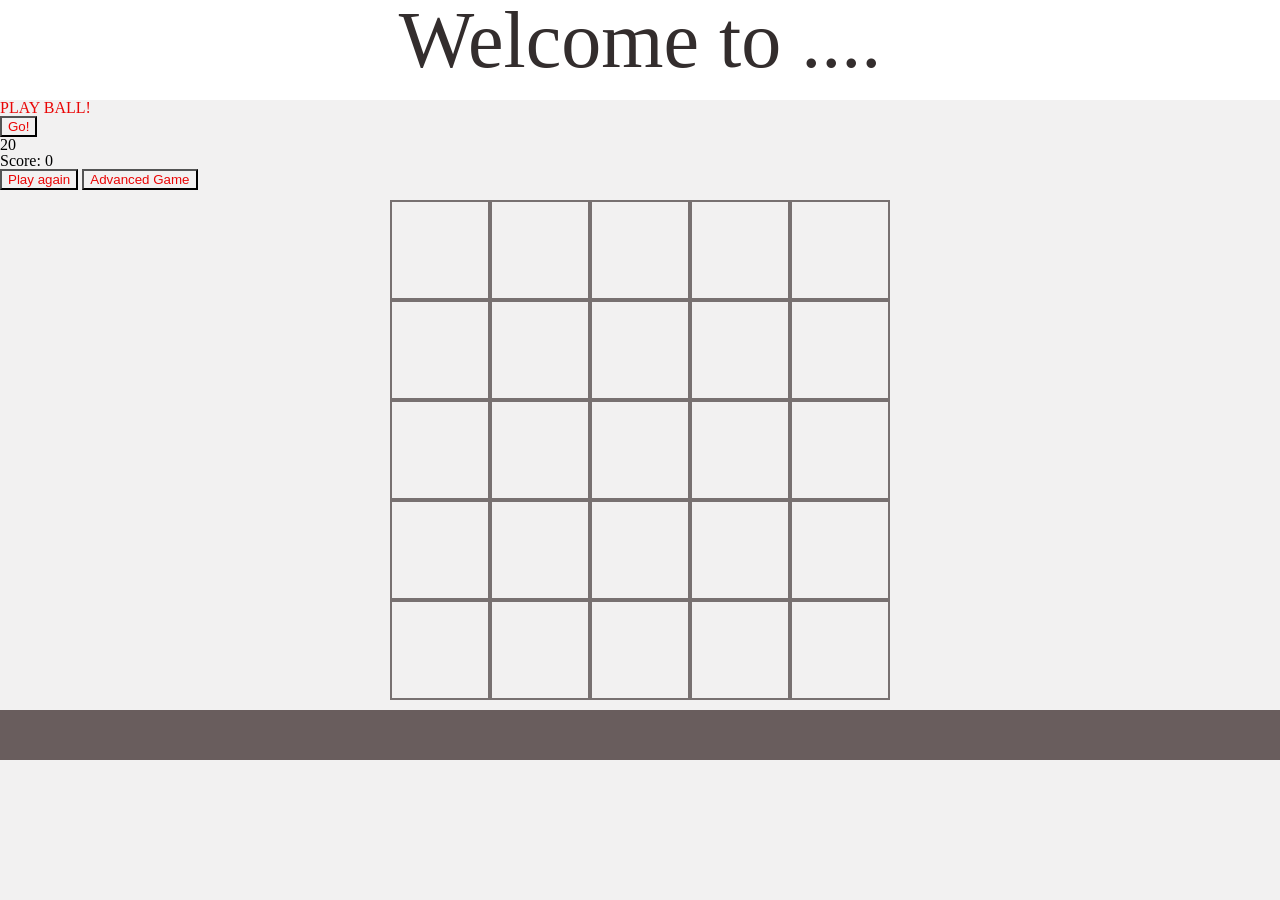
==== index.html @ 1a5c7fe9 "start levels" ====
<!DOCTYPE html>
<html>
<head>
  <meta charset="utf-8">
  <title>WDI Project 1</title>
  <link rel="stylesheet" href="reset.css">
  <link rel="stylesheet" href="css/style.css">
  <script src="https://cdnjs.cloudflare.com/ajax/libs/jquery/3.1.1/jquery.min.js" charset="utf-8"></script>
  <script src="js/app.js" charset="utf-8"></script>
</head>
<body>
  <header>Welcome to ....</header>
  <h2 class="message">PLAY BALL!</h2>
  <button class="go">Go!</button>

  <div class="timer">20</div>
  <div class="scoreboard">
    Score: <span class="score">0</span>
  </div>
  <button class="replay">Play again</button>
  <button class="advanced">Advanced Game</button>
  <ul>
    <li class="A"></li>
    <li class="2"></li>
    <li class="3"></li>
    <li class="4"></li>
    <li class="5"></li>
    <li class="6"></li>
    <li class="7"></li>
    <li class="8"></li>
    <li class="9"></li>
    <li class="10"></li>
    <li class="11"></li>
    <li class="12"></li>
    <li class="13"></li>
    <li class="14"></li>
    <li class="15"></li>
    <li class="16"></li>
    <li class="17"></li>
    <li class="18"></li>
    <li class="19"></li>
    <li class="20"></li>
    <li class="21"></li>
    <li class="22"></li>
    <li class="23"></li>
    <li class="24"></li>
    <li class="25"></li>

  </ul>

  <footer></footer>
</body>
</html>
---- css/style.css ----
* {
  box-sizing: border-box;
}

body {
  background: #F2F1F1;
}

header {
  height: 100px;
  background-color: white;
  text-align: center;
  color: #332D2D;
  font-size: 80px;
  border-color: #695D5D;
  border-width: medium;
}

h2 {
  color: #E90505;
}
ul {
  margin: 10px auto;
  width: 500px;
  height: 500px;
  background: #787171;
}

li {
  width: 96px;
  margin: 2px;
  height: 96px;
  line-height: 96px;
  background: #F2F1F1;
  color: #695D5D;
  text-align: center;
  float: left;
  font-size: 80px;
}

.mole {
  background-color: #E90505;
}

button {
  margin: 0 auto;
  color: #E90505;
  background-color: #F2F1F1;
}

footer {
  height: 50px;
  background-color: #695D5D;
  clear: both;
}
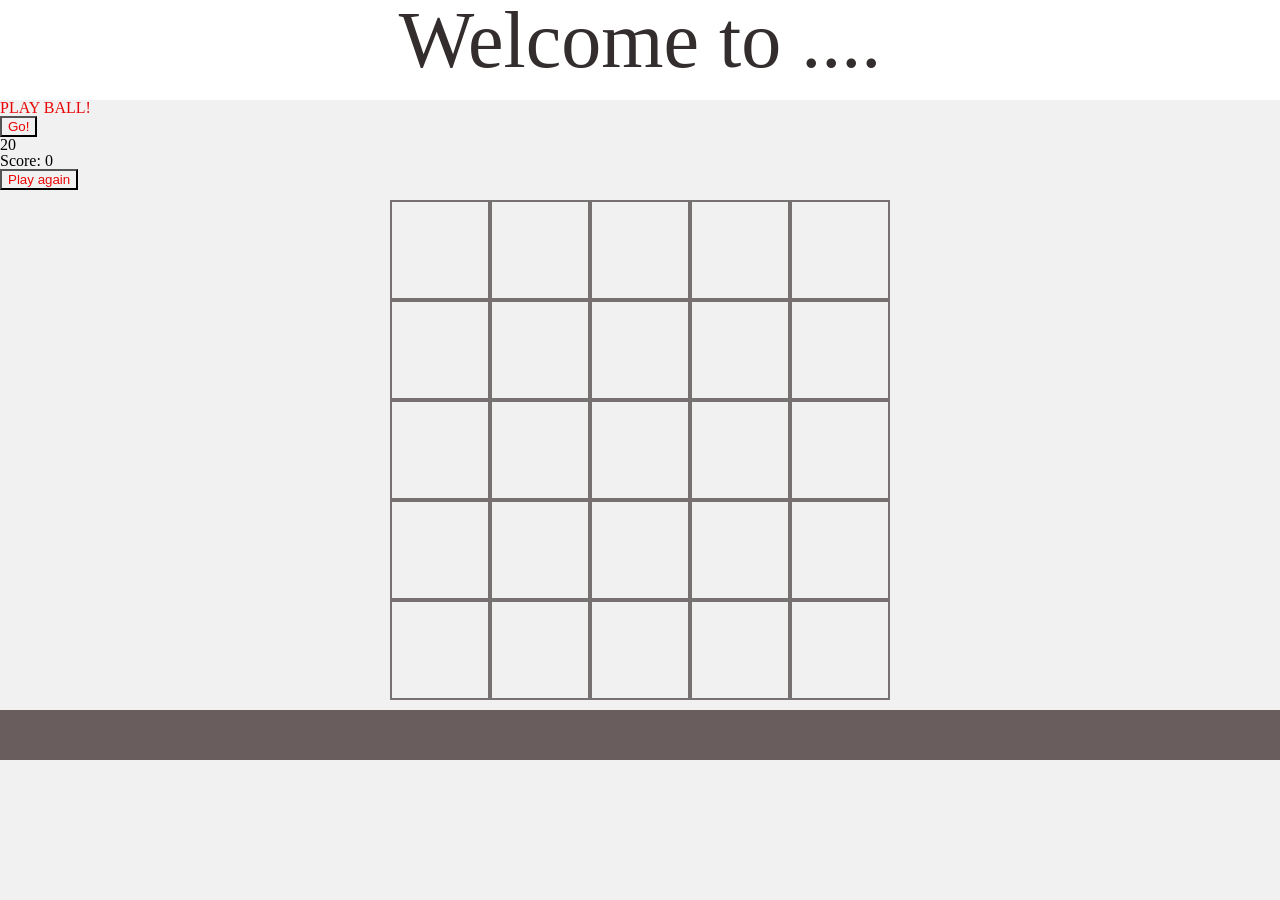
==== commit 2111eb5f: "base image" ====
--- a/index.html
+++ b/index.html
@@ -18,7 +18,7 @@
     Score: <span class="score">0</span>
   </div>
   <button class="replay">Play again</button>
-  <button class="advanced">Advanced Game</button>
+  <!-- <button class="advanced">Advanced Game</button> -->
   <ul>
     <li class="A"></li>
     <li class="2"></li>
@@ -45,9 +45,7 @@
     <li class="23"></li>
     <li class="24"></li>
     <li class="25"></li>
-
   </ul>
-
   <footer></footer>
 </body>
 </html>
--- a/css/style.css
+++ b/css/style.css
@@ -24,6 +24,7 @@
   width: 500px;
   height: 500px;
   background: #787171;
+  cursor: url('../images/bat.jpg'),crosshair;
 }
 
 li {
@@ -39,14 +40,24 @@
 }
 
 .mole {
-  background-color: #E90505;
+  /*background-color: #E90505;*/
+  background-image:url('../images/03_Baseball-256.png');
+  background-repeat: none;
+  background-size: contain;
 }
+
+
 
 button {
   margin: 0 auto;
   color: #E90505;
   background-color: #F2F1F1;
+  cursor: pointer;
 }
+
+/*.go {
+  cursor: pointer;
+}*/
 
 footer {
   height: 50px;
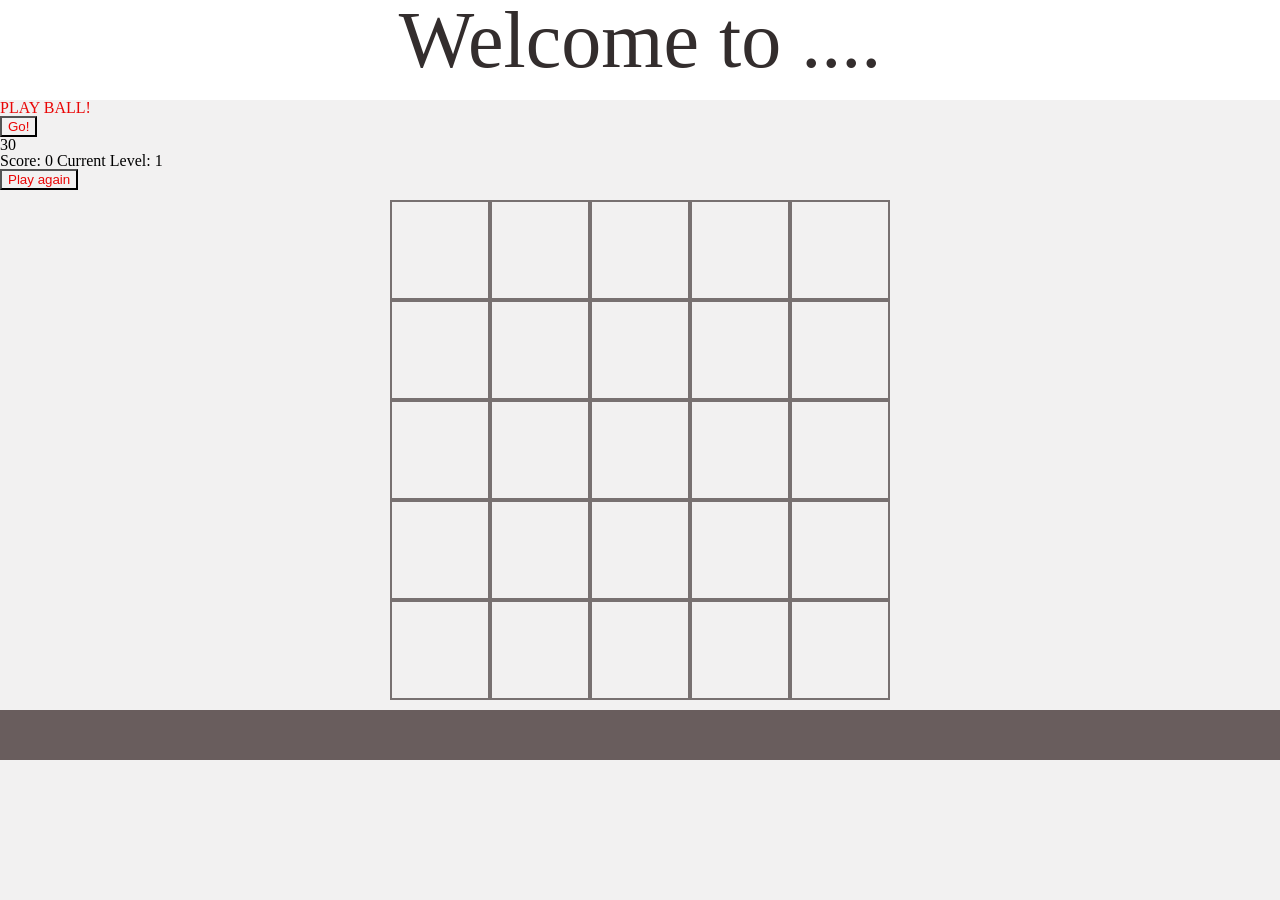
==== commit 6936e77c: "level up function" ====
--- a/index.html
+++ b/index.html
@@ -13,12 +13,12 @@
   <h2 class="message">PLAY BALL!</h2>
   <button class="go">Go!</button>
 
-  <div class="timer">20</div>
+  <div class="timer">30</div>
   <div class="scoreboard">
     Score: <span class="score">0</span>
+    Current Level: <span class="currentLevel">1</span>
   </div>
   <button class="replay">Play again</button>
-  <!-- <button class="advanced">Advanced Game</button> -->
   <ul>
     <li class="A"></li>
     <li class="2"></li>
--- a/css/style.css
+++ b/css/style.css
@@ -24,7 +24,7 @@
   width: 500px;
   height: 500px;
   background: #787171;
-  cursor: url('../images/bat.jpg'),crosshair;
+  cursor: url('../images/testbat2.png'), crosshair;
 }
 
 li {
@@ -41,7 +41,7 @@
 
 .mole {
   /*background-color: #E90505;*/
-  background-image:url('../images/03_Baseball-256.png');
+  background-image:url('../images/ball2.png');
   background-repeat: none;
   background-size: contain;
 }
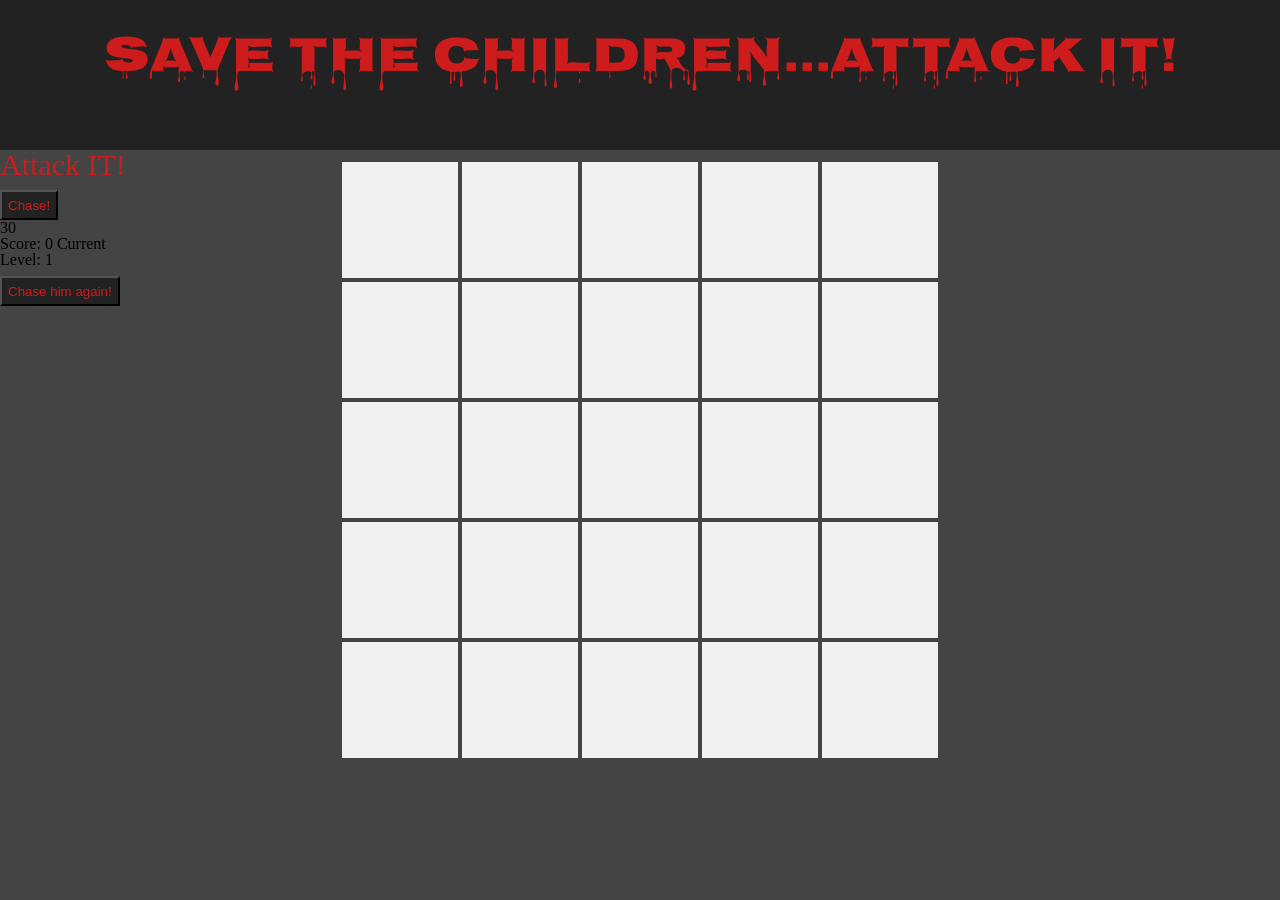
==== commit d76ac632: "layout start" ====
--- a/index.html
+++ b/index.html
@@ -5,47 +5,55 @@
   <title>WDI Project 1</title>
   <link rel="stylesheet" href="reset.css">
   <link rel="stylesheet" href="css/style.css">
+  <link href="https://fonts.googleapis.com/css?family=Nosifer" rel="stylesheet">
   <script src="https://cdnjs.cloudflare.com/ajax/libs/jquery/3.1.1/jquery.min.js" charset="utf-8"></script>
   <script src="js/app.js" charset="utf-8"></script>
 </head>
 <body>
-  <header>Welcome to ....</header>
-  <h2 class="message">PLAY BALL!</h2>
-  <button class="go">Go!</button>
+  <header>Save the children...attack IT!</header>
+  <aside>
+    <h2 class="message">Attack IT!</h2>
+    <button class="go">Chase!</button>
+    <div class="timer">30</div>
+    <div class="scoreboard">
+      Score: <span class="score">0</span>
+      Current Level: <span class="currentLevel">1</span>
+    </div>
+    <button class="replay">Chase him again!</button>
+  </aside>
+  <main>
+    <div class="grid">
+    <ul>
+      <li class="A"></li>
+      <li class="2"></li>
+      <li class="3"></li>
+      <li class="4"></li>
+      <li class="5"></li>
+      <li class="6"></li>
+      <li class="7"></li>
+      <li class="8"></li>
+      <li class="9"></li>
+      <li class="10"></li>
+      <li class="11"></li>
+      <li class="12"></li>
+      <li class="13"></li>
+      <li class="14"></li>
+      <li class="15"></li>
+      <li class="16"></li>
+      <li class="17"></li>
+      <li class="18"></li>
+      <li class="19"></li>
+      <li class="20"></li>
+      <li class="21"></li>
+      <li class="22"></li>
+      <li class="23"></li>
+      <li class="24"></li>
+      <li class="25"></li>
+    </ul>
+</div>
+  </main>
 
-  <div class="timer">30</div>
-  <div class="scoreboard">
-    Score: <span class="score">0</span>
-    Current Level: <span class="currentLevel">1</span>
-  </div>
-  <button class="replay">Play again</button>
-  <ul>
-    <li class="A"></li>
-    <li class="2"></li>
-    <li class="3"></li>
-    <li class="4"></li>
-    <li class="5"></li>
-    <li class="6"></li>
-    <li class="7"></li>
-    <li class="8"></li>
-    <li class="9"></li>
-    <li class="10"></li>
-    <li class="11"></li>
-    <li class="12"></li>
-    <li class="13"></li>
-    <li class="14"></li>
-    <li class="15"></li>
-    <li class="16"></li>
-    <li class="17"></li>
-    <li class="18"></li>
-    <li class="19"></li>
-    <li class="20"></li>
-    <li class="21"></li>
-    <li class="22"></li>
-    <li class="23"></li>
-    <li class="24"></li>
-    <li class="25"></li>
-  </ul>
+  <div class="blank"></div>
   <footer></footer>
 </body>
 </html>
--- a/css/style.css
+++ b/css/style.css
@@ -3,64 +3,97 @@
 }
 
 body {
-  background: #F2F1F1;
+  background: #444;
+}
+
+aside {
+  float: left;
+  width: 150px;
 }
 
 header {
-  height: 100px;
-  background-color: white;
+  height: 150px;
+  background-color: #222;
   text-align: center;
-  color: #332D2D;
-  font-size: 80px;
+  color: #CE1C1C;
+  font-size: 50px;
   border-color: #695D5D;
   border-width: medium;
+  font-family: 'Nosifer', cursive;
+  padding-top: 35px;
 }
 
 h2 {
-  color: #E90505;
+  color: #CE1C1C;
+  font-size: 30px;
+  width: 100%;
 }
 ul {
   margin: 10px auto;
-  width: 500px;
-  height: 500px;
-  background: #787171;
-  cursor: url('../images/testbat2.png'), crosshair;
+  width: 600px;
+  height: 600px;
+  background: #444;
+  cursor: url('images/axe.jpg'), crosshair;
 }
 
 li {
-  width: 96px;
+  width: 116px;
   margin: 2px;
-  height: 96px;
-  line-height: 96px;
+  height: 116px;
+  line-height: 116px;
   background: #F2F1F1;
   color: #695D5D;
   text-align: center;
   float: left;
-  font-size: 80px;
+  font-size: 130px;
 }
 
 .mole {
-  /*background-color: #E90505;*/
-  background-image:url('../images/ball2.png');
-  background-repeat: none;
-  background-size: contain;
+  background-image:url('../images/pennywise2.gif');
+  background-repeat: no-repeat;
+  background-size: cover;
+  background-position: center;
 }
 
-
+/*.grid {
+  cursor:url(https://postimg.org/image/6z72fvx43/), auto;
+}*/
 
 button {
   margin: 0 auto;
-  color: #E90505;
-  background-color: #F2F1F1;
+  color: #CE1C1C;
+  background-color: #222;
   cursor: pointer;
+  height: 30px;
 }
 
-/*.go {
-  cursor: pointer;
-}*/
+.scoreboard {
+  height: 40px;
+
+}
+.message {
+  height: 40px;
+}
 
 footer {
-  height: 50px;
-  background-color: #695D5D;
-  clear: both;
+  height: 10px;
+  background-color: #222;
+  /*clear: both;*/
+  bottom: 0;
+  position: absolute;
 }
+/*RESPONSIVE DESIGN IF TIME*/
+/*@media only screen and (max-width: 960px) {
+  main .column {
+    width: 50%;
+  }
+  main .column:last-child {
+    width: 100%;
+  }
+}
+
+@media only screen and (max-width: 640px){
+  main .column {
+    width: 100%;
+  }
+}*/
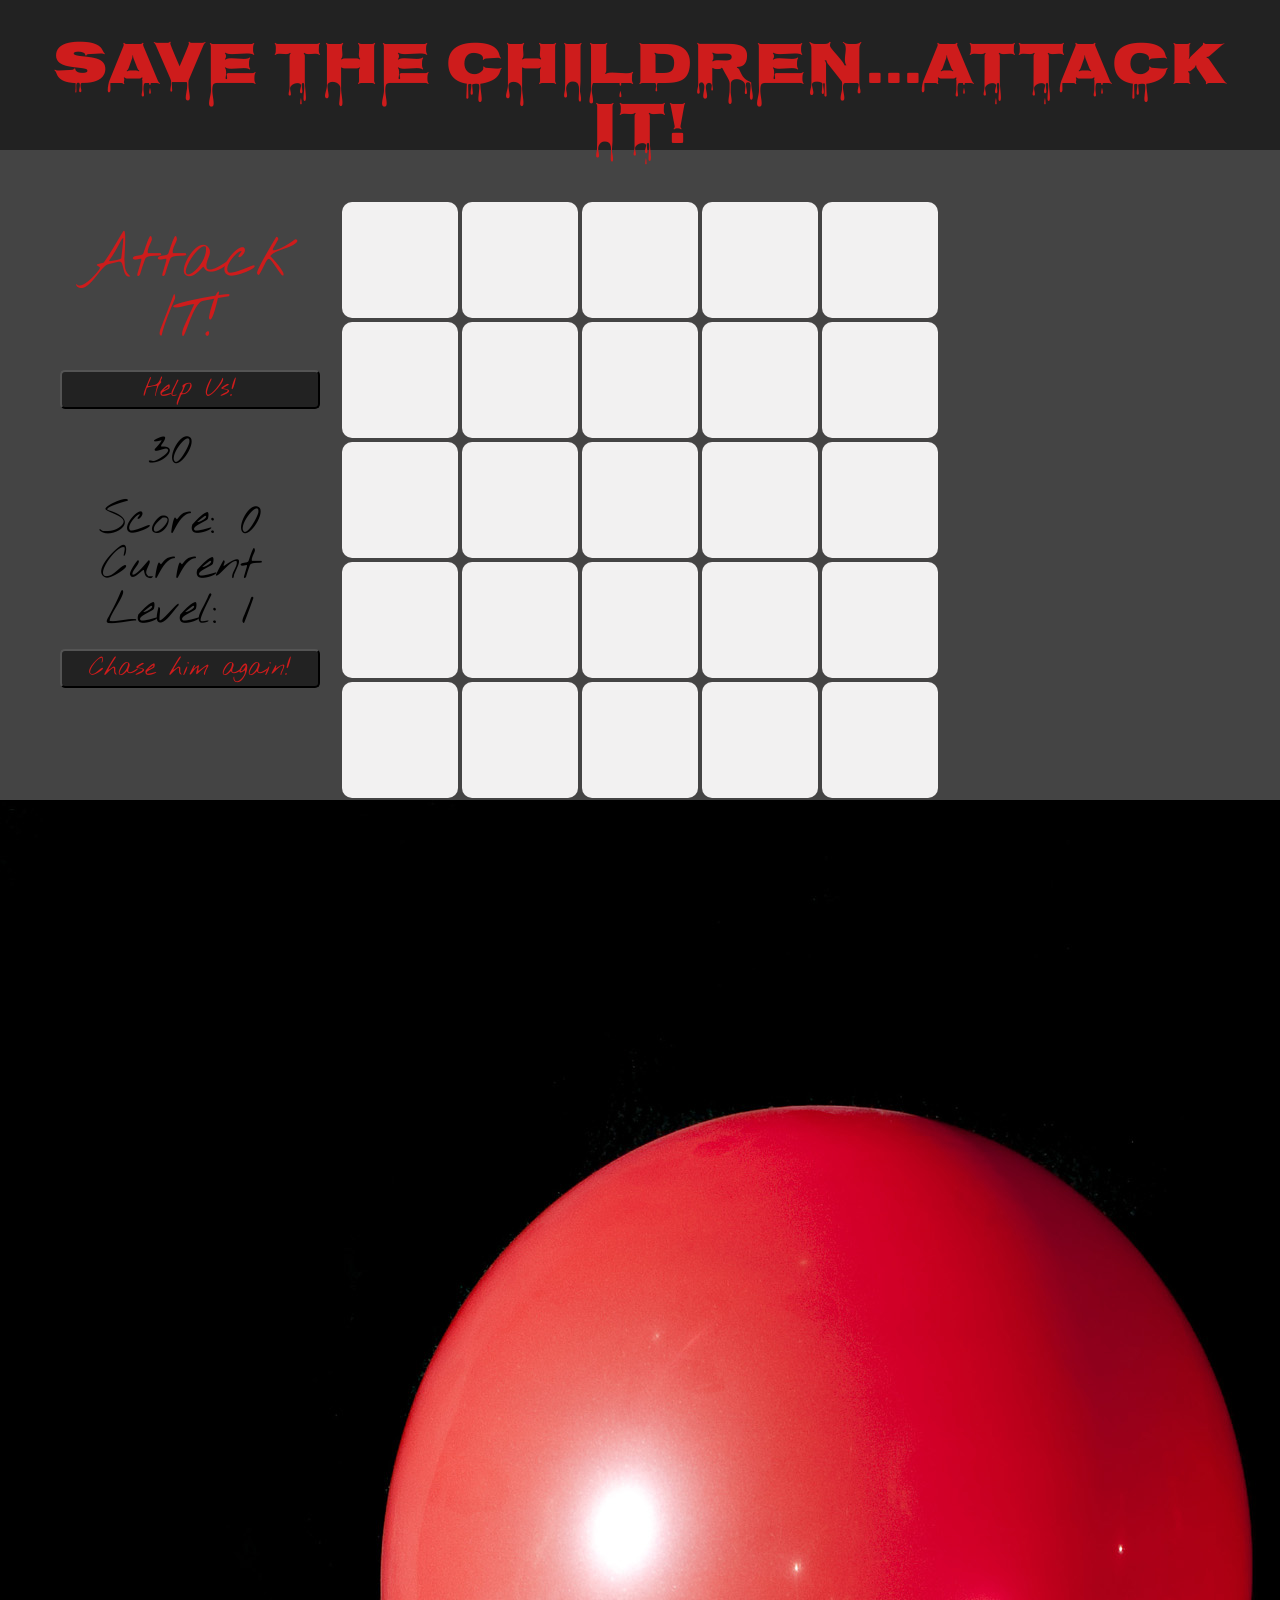
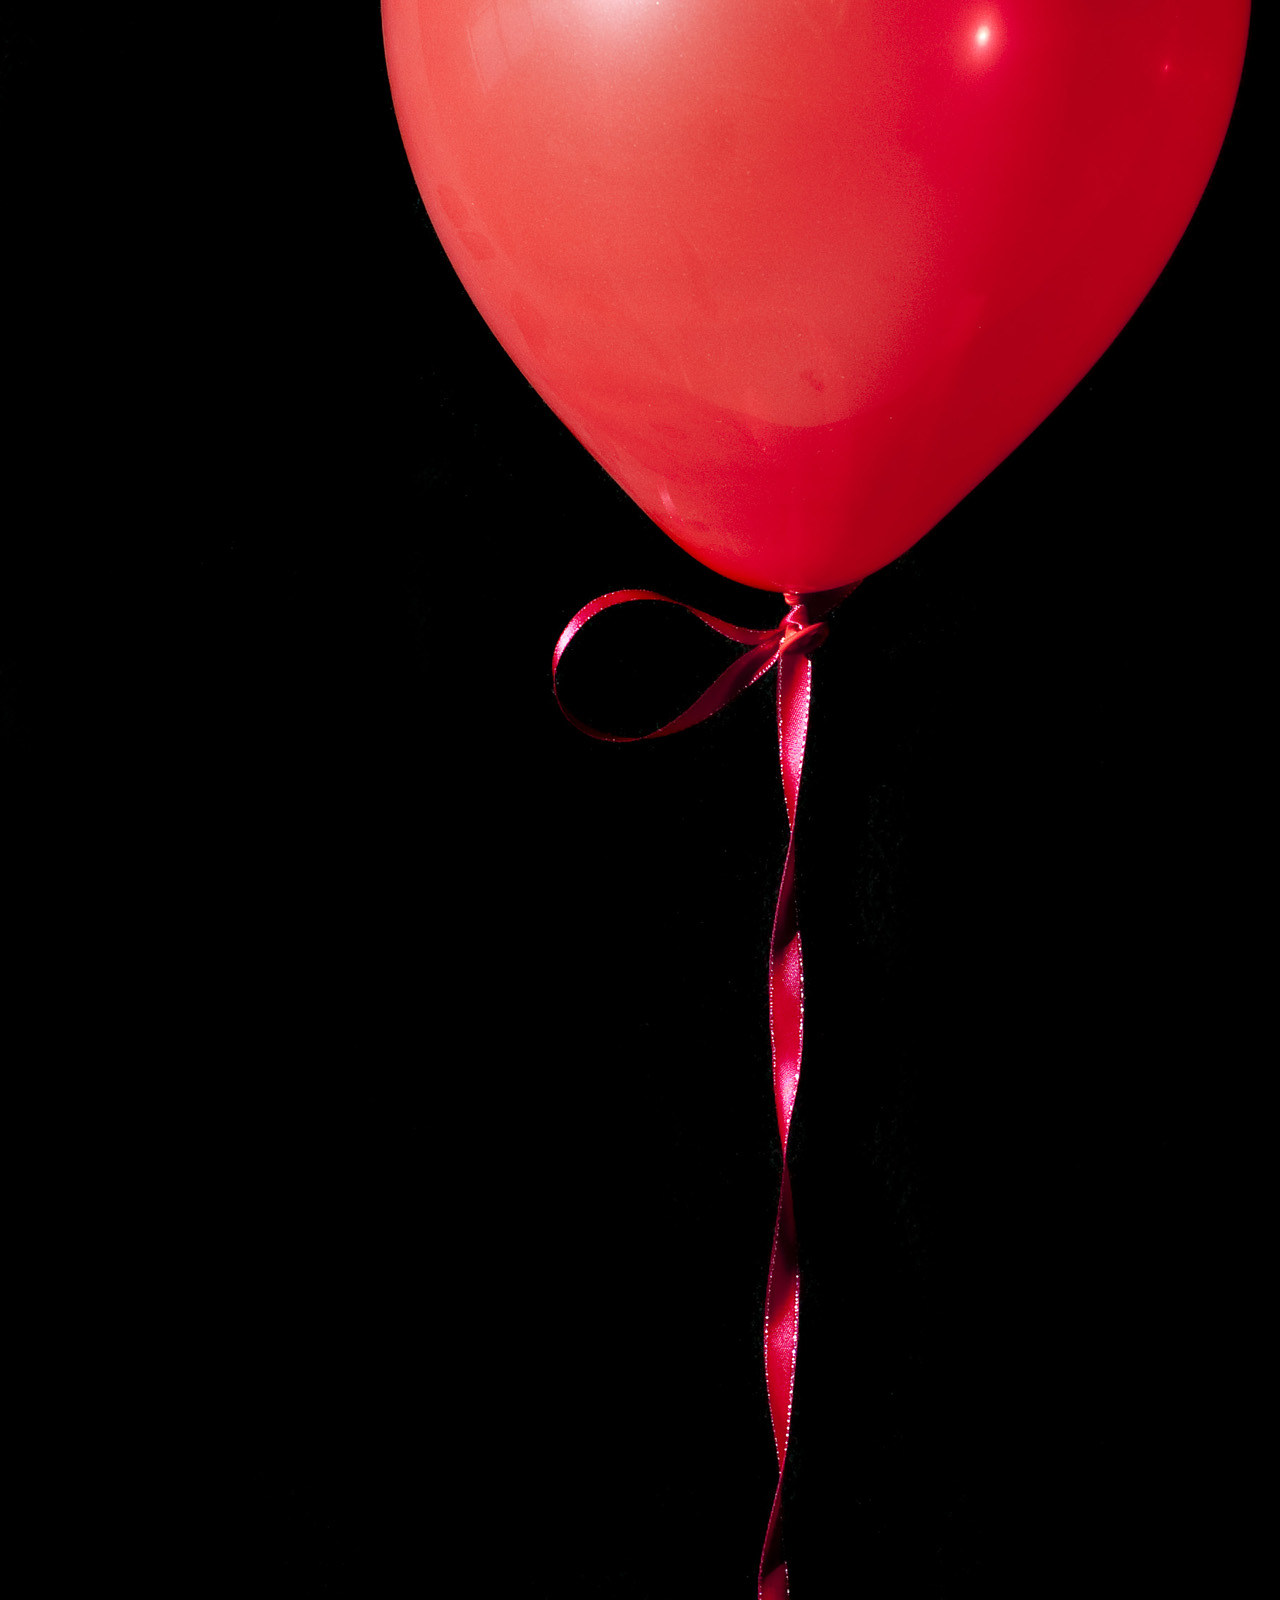
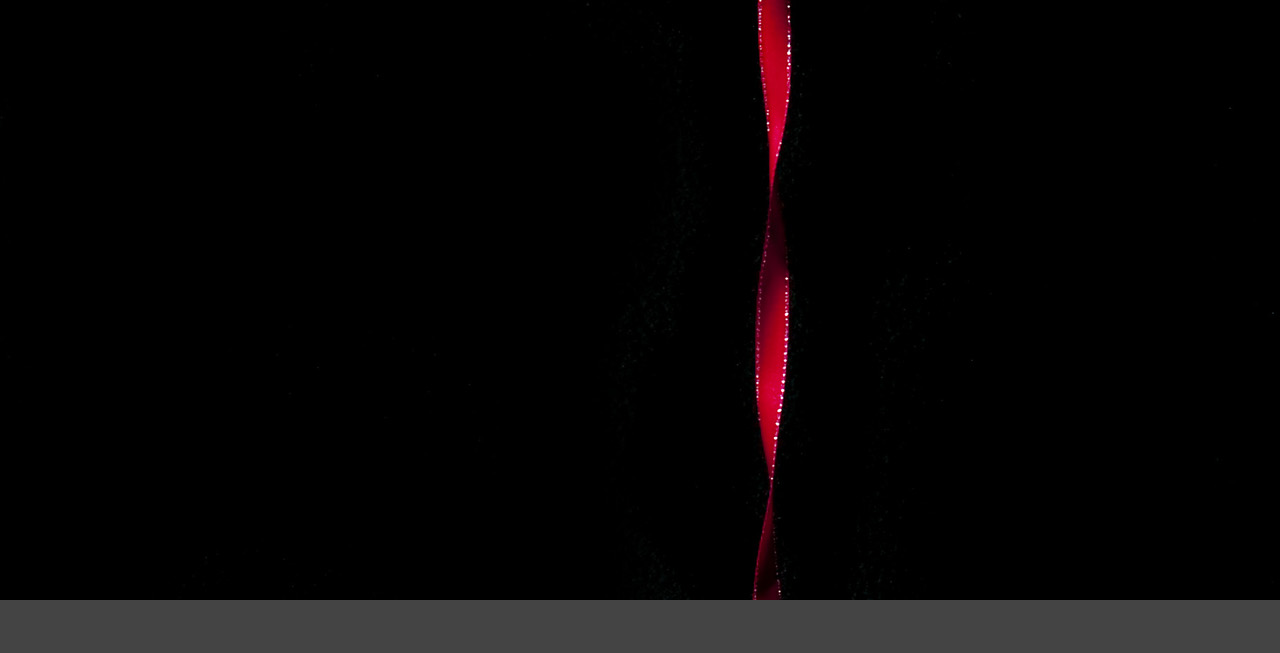
==== commit 5b91adbc: "change theme" ====
--- a/index.html
+++ b/index.html
@@ -6,6 +6,8 @@
   <link rel="stylesheet" href="reset.css">
   <link rel="stylesheet" href="css/style.css">
   <link href="https://fonts.googleapis.com/css?family=Nosifer" rel="stylesheet">
+  <link href="https://fonts.googleapis.com/css?family=Indie+Flower" rel="stylesheet">
+  <link href="https://fonts.googleapis.com/css?family=Indie+Flower|Nothing+You+Could+Do" rel="stylesheet">
   <script src="https://cdnjs.cloudflare.com/ajax/libs/jquery/3.1.1/jquery.min.js" charset="utf-8"></script>
   <script src="js/app.js" charset="utf-8"></script>
 </head>
@@ -13,47 +15,50 @@
   <header>Save the children...attack IT!</header>
   <aside>
     <h2 class="message">Attack IT!</h2>
-    <button class="go">Chase!</button>
+    <button class="go">Help Us!</button>
     <div class="timer">30</div>
     <div class="scoreboard">
       Score: <span class="score">0</span>
+      <br>
       Current Level: <span class="currentLevel">1</span>
     </div>
     <button class="replay">Chase him again!</button>
   </aside>
-  <main>
-    <div class="grid">
-    <ul>
-      <li class="A"></li>
-      <li class="2"></li>
-      <li class="3"></li>
-      <li class="4"></li>
-      <li class="5"></li>
-      <li class="6"></li>
-      <li class="7"></li>
-      <li class="8"></li>
-      <li class="9"></li>
-      <li class="10"></li>
-      <li class="11"></li>
-      <li class="12"></li>
-      <li class="13"></li>
-      <li class="14"></li>
-      <li class="15"></li>
-      <li class="16"></li>
-      <li class="17"></li>
-      <li class="18"></li>
-      <li class="19"></li>
-      <li class="20"></li>
-      <li class="21"></li>
-      <li class="22"></li>
-      <li class="23"></li>
-      <li class="24"></li>
-      <li class="25"></li>
-    </ul>
-</div>
-  </main>
-
-  <div class="blank"></div>
+  <div class="wrapper">
+    <main>
+      <div class="grid">
+        <ul>
+          <li class="A"></li>
+          <li class="2"></li>
+          <li class="3"></li>
+          <li class="4"></li>
+          <li class="5"></li>
+          <li class="6"></li>
+          <li class="7"></li>
+          <li class="8"></li>
+          <li class="9"></li>
+          <li class="10"></li>
+          <li class="11"></li>
+          <li class="12"></li>
+          <li class="13"></li>
+          <li class="14"></li>
+          <li class="15"></li>
+          <li class="16"></li>
+          <li class="17"></li>
+          <li class="18"></li>
+          <li class="19"></li>
+          <li class="20"></li>
+          <li class="21"></li>
+          <li class="22"></li>
+          <li class="23"></li>
+          <li class="24"></li>
+          <li class="25"></li>
+        </ul>
+      </div>
+    </main>
+    <div class="red"><img src="images/redballoon.jpg"></div>
+    <div class="push"></div>
+  </div>
   <footer></footer>
 </body>
 </html>
--- a/css/style.css
+++ b/css/style.css
@@ -7,32 +7,44 @@
 }
 
 aside {
+  width: 300px;
+  /*height: 150px;*/
+  display:inline;
   float: left;
-  width: 150px;
+  padding-top: 80px;
+  padding-left: 40px;
 }
+
+/*.red {
+  float: right;
+}*/
 
 header {
   height: 150px;
   background-color: #222;
   text-align: center;
   color: #CE1C1C;
-  font-size: 50px;
+  font-size: 60px;
   border-color: #695D5D;
   border-width: medium;
   font-family: 'Nosifer', cursive;
-  padding-top: 35px;
+  padding-top: 40px;
 }
 
 h2 {
   color: #CE1C1C;
   font-size: 30px;
   width: 100%;
+  /*font-family: 'Indie Flower', cursive;*/
+  font-family: 'Nothing You Could Do', cursive;
+  margin-bottom: 20px;
 }
 ul {
   margin: 10px auto;
   width: 600px;
   height: 600px;
   background: #444;
+  padding-top: 40px;
   cursor: url('images/axe.jpg'), crosshair;
 }
 
@@ -46,6 +58,7 @@
   text-align: center;
   float: left;
   font-size: 130px;
+  border-radius: 10px;
 }
 
 .mole {
@@ -64,23 +77,65 @@
   color: #CE1C1C;
   background-color: #222;
   cursor: pointer;
-  height: 30px;
+  width: 100%;
+  text-align:center;
+  font-family: 'Nothing You Could Do', cursive;
+  font-size: 25px;
+  margin-top: 40px;
+  margin-left: 20px;
+  border-radius:5px;
+  box-shadow:3px;
+}
+
+go {
+  height: 25px;
+}
+
+replay {
+  height: 60px;
+  margin-top: 120px;
+}
+
+.timer {
+  height: 50px;
+  font-size: 45px;
+  font-family: 'Nothing You Could Do', cursive;
+  text-align: center;
+  margin: 20px;
 }
 
 .scoreboard {
   height: 40px;
+  font-size: 45px;
+  font-family: 'Nothing You Could Do', cursive;
+  margin-top: 10px;
+  margin-left: 20px;
+  margin-bottom: 70px;
+  text-align: center;
 
 }
 .message {
-  height: 40px;
+  height: 80px;
+  font-family: 'Nothing You Could Do', cursive;
+  margin-left: 20px;
+  font-size: 60px;
+  text-align:center;
 }
 
 footer {
-  height: 10px;
+  height: 30px;
   background-color: #222;
-  /*clear: both;*/
+  clear: both;
   bottom: 0;
   position: absolute;
+}
+
+.wrapper {
+  min-height: 100%;
+  margin-bottom: -50px;
+}
+.push {
+  height: 50px;
 }
 /*RESPONSIVE DESIGN IF TIME*/
 /*@media only screen and (max-width: 960px) {
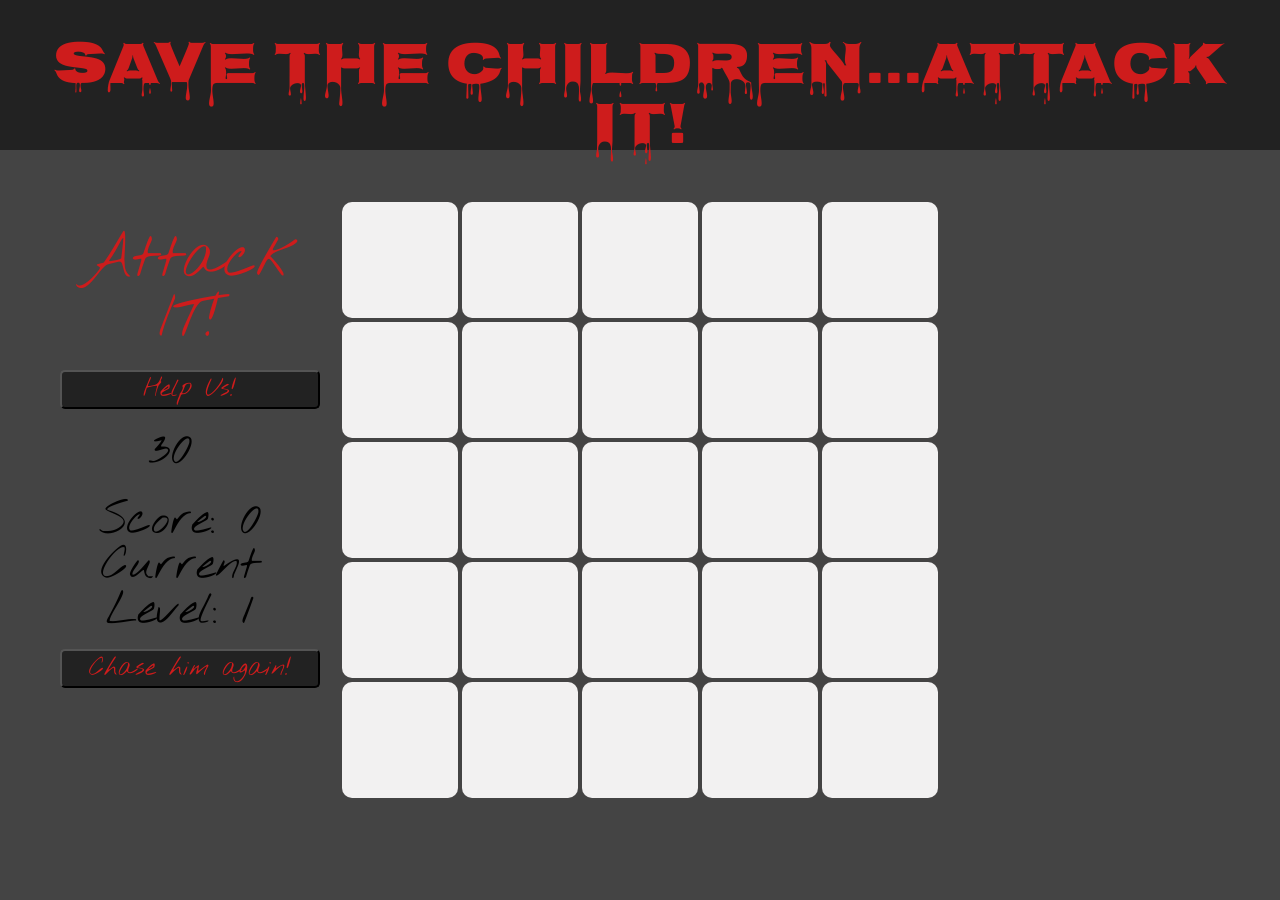
==== commit 2e9dfa8e: "fullsize" ====
--- a/index.html
+++ b/index.html
@@ -24,6 +24,7 @@
     </div>
     <button class="replay">Chase him again!</button>
   </aside>
+  <!-- <article><img src="images/penny.jpg"></article> -->
   <div class="wrapper">
     <main>
       <div class="grid">
@@ -56,7 +57,6 @@
         </ul>
       </div>
     </main>
-    <div class="red"><img src="images/redballoon.jpg"></div>
     <div class="push"></div>
   </div>
   <footer></footer>
--- a/css/style.css
+++ b/css/style.css
@@ -14,10 +14,11 @@
   padding-top: 80px;
   padding-left: 40px;
 }
-
-/*.red {
-  float: right;
-}*/
+article {
+  float:right;
+  display:inline;
+  width: 250px;
+}
 
 header {
   height: 150px;
@@ -62,7 +63,7 @@
 }
 
 .mole {
-  background-image:url('../images/pennywise2.gif');
+  background-image:url('../images/pennywise.gif');
   background-repeat: no-repeat;
   background-size: cover;
   background-position: center;
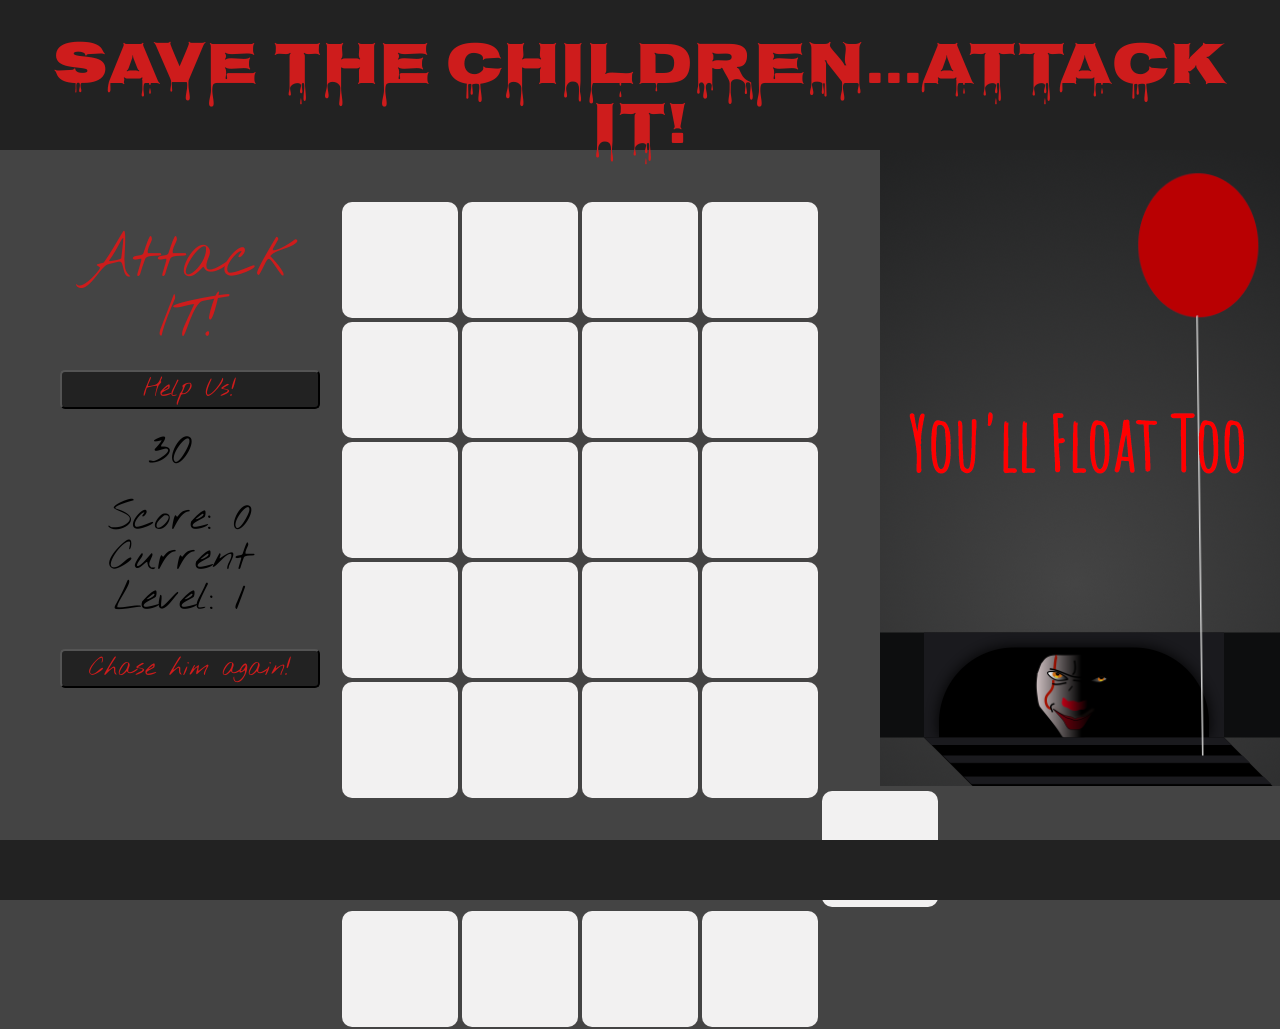
==== commit 29617720: "images" ====
--- a/index.html
+++ b/index.html
@@ -24,41 +24,45 @@
     </div>
     <button class="replay">Chase him again!</button>
   </aside>
-  <!-- <article><img src="images/penny.jpg"></article> -->
-  <div class="wrapper">
-    <main>
-      <div class="grid">
-        <ul>
-          <li class="A"></li>
-          <li class="2"></li>
-          <li class="3"></li>
-          <li class="4"></li>
-          <li class="5"></li>
-          <li class="6"></li>
-          <li class="7"></li>
-          <li class="8"></li>
-          <li class="9"></li>
-          <li class="10"></li>
-          <li class="11"></li>
-          <li class="12"></li>
-          <li class="13"></li>
-          <li class="14"></li>
-          <li class="15"></li>
-          <li class="16"></li>
-          <li class="17"></li>
-          <li class="18"></li>
-          <li class="19"></li>
-          <li class="20"></li>
-          <li class="21"></li>
-          <li class="22"></li>
-          <li class="23"></li>
-          <li class="24"></li>
-          <li class="25"></li>
-        </ul>
-      </div>
-    </main>
-    <div class="push"></div>
-  </div>
-  <footer></footer>
-</body>
-</html>
+  <article>
+    <img src="images/side.png">
+  </article>
+    <div class="wrapper">
+      <main>
+        <div class="grid">
+          <ul>
+            <li class="A"></li>
+            <li class="2"></li>
+            <li class="3"></li>
+            <li class="4"></li>
+            <li class="5"></li>
+            <li class="6"></li>
+            <li class="7"></li>
+            <li class="8"></li>
+            <li class="9"></li>
+            <li class="10"></li>
+            <li class="11"></li>
+            <li class="12"></li>
+            <li class="13"></li>
+            <li class="14"></li>
+            <li class="15"></li>
+            <li class="16"></li>
+            <li class="17"></li>
+            <li class="18"></li>
+            <li class="19"></li>
+            <li class="20"></li>
+            <li class="21"></li>
+            <li class="22"></li>
+            <li class="23"></li>
+            <li class="24"></li>
+            <li class="25"></li>
+          </ul>
+        </div>
+      </main>
+      <div class="push"></div>
+    </div>
+    <footer>
+      <!-- <img src="images/footboat4.png"> -->
+    </footer>
+  </body>
+  </html>
--- a/css/style.css
+++ b/css/style.css
@@ -14,11 +14,11 @@
   padding-top: 80px;
   padding-left: 40px;
 }
-article {
+
+/*.penny {
   float:right;
   display:inline;
-  width: 250px;
-}
+}*/
 
 header {
   height: 150px;
@@ -30,6 +30,7 @@
   border-width: medium;
   font-family: 'Nosifer', cursive;
   padding-top: 40px;
+  width: 100%;
 }
 
 h2 {
@@ -63,7 +64,7 @@
 }
 
 .mole {
-  background-image:url('../images/pennywise.gif');
+  background-image:url('../images/pennywise2.gif');
   background-repeat: no-repeat;
   background-size: cover;
   background-position: center;
@@ -107,7 +108,7 @@
 
 .scoreboard {
   height: 40px;
-  font-size: 45px;
+  font-size: 40px;
   font-family: 'Nothing You Could Do', cursive;
   margin-top: 10px;
   margin-left: 20px;
@@ -123,12 +124,30 @@
   text-align:center;
 }
 
+article {
+  float: right;
+  display: inline;
+  height: 100%;
+  width: 100px;
+  margin-right: 300px;
+}
+
 footer {
-  height: 30px;
+  height: 60px;
   background-color: #222;
   clear: both;
   bottom: 0;
   position: absolute;
+  width: 100%;
+  /*margin-top:5px;*/
+  padding-top:10px;
+
+}
+
+footer.img {
+  /*height: 20px;*/
+  /*width: 100px;*/
+  padding-top:30px;
 }
 
 .wrapper {
@@ -138,18 +157,3 @@
 .push {
   height: 50px;
 }
-/*RESPONSIVE DESIGN IF TIME*/
-/*@media only screen and (max-width: 960px) {
-  main .column {
-    width: 50%;
-  }
-  main .column:last-child {
-    width: 100%;
-  }
-}
-
-@media only screen and (max-width: 640px){
-  main .column {
-    width: 100%;
-  }
-}*/
